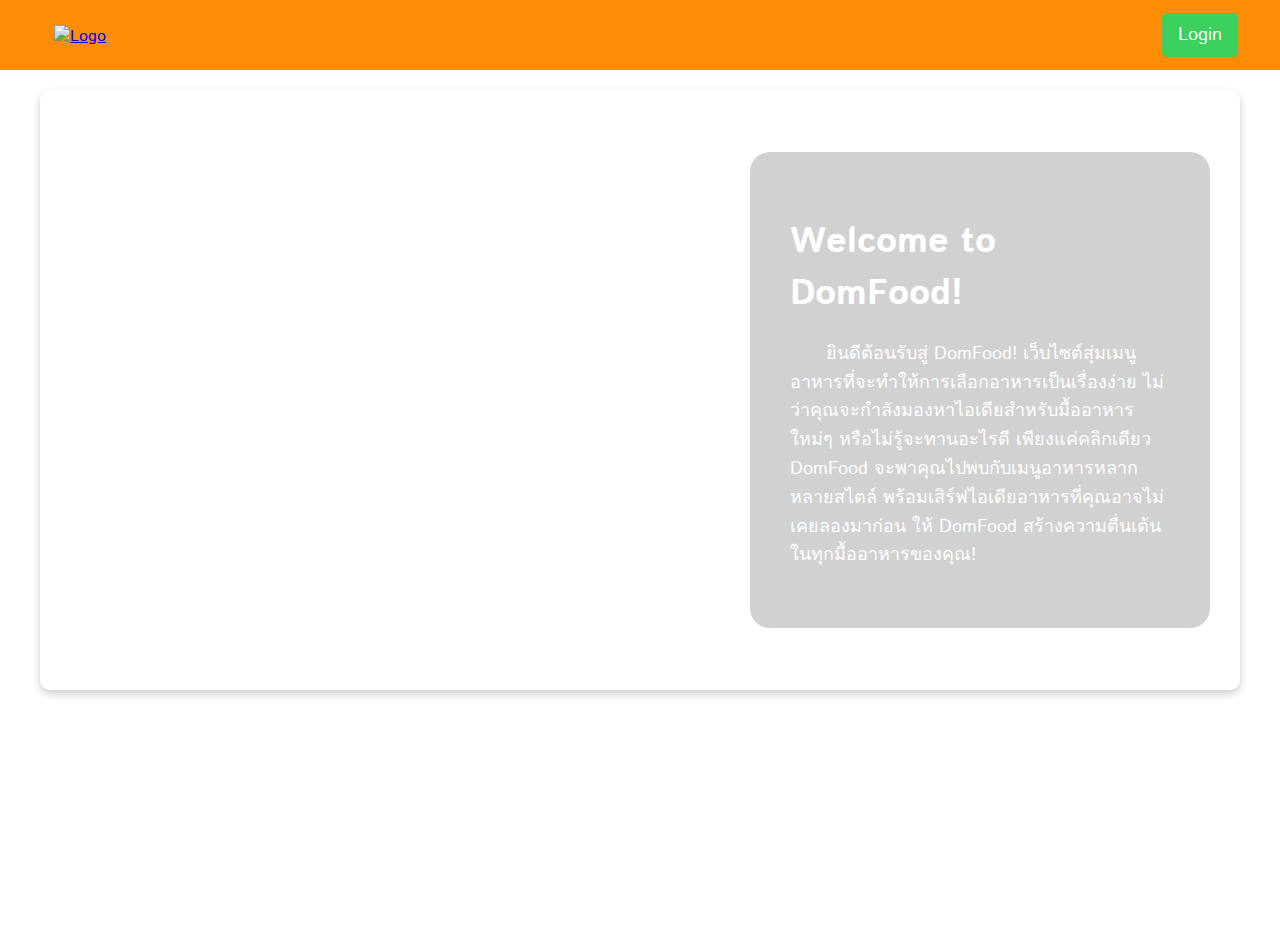
==== public/index.html @ 5105f94e "wait responsive" ====
<!DOCTYPE html>
<html lang="en">
<head>
    <meta charset="UTF-8">
    <title>Main</title>
    <!-- Include Istok Web font from Google Fonts -->
    <link href="https://fonts.googleapis.com/css2?family=Istok+Web&display=swap" rel="stylesheet">
    <link rel="stylesheet" href="index.css">
</head>
<body>
    <nav class="navbar">
        <div class="logo">
            <a href="#">
                <img src="pic/Logo.png" alt="Logo" class="logo-img">
            </a>
            <a href="login.html" class="login-button">Login</a>
        </div>
    </nav>

    <!-- Content with background image and right text -->
    <div class="content">
        <!-- Right Section (Text) -->
        <div class="right">
            <h1>Welcome to DomFood!</h1>
            <p>
                &nbsp;&nbsp;&nbsp&nbsp;&nbsp;&nbsp;ยินดีต้อนรับสู่ DomFood! 
                เว็บไซต์สุ่มเมนูอาหารที่จะทำให้การเลือกอาหารเป็นเรื่องง่าย 
                ไม่ว่าคุณจะกำลังมองหาไอเดียสำหรับมื้ออาหารใหม่ๆ หรือไม่รู้จะทานอะไรดี เพียงแค่คลิกเดียว DomFood 
                จะพาคุณไปพบกับเมนูอาหารหลากหลายสไตล์ พร้อมเสิร์ฟไอเดียอาหารที่คุณอาจไม่เคยลองมาก่อน 
                ให้ DomFood สร้างความตื่นเต้นในทุกมื้ออาหารของคุณ!
            </p>
        </div>
    </div>
    <script src="index.js"></script>
</body>
</html>
---- public/index.css ----
/* สไตล์ Navigation Bar */
.navbar {
  display: flex;
  align-items: center;
  justify-content: space-between;
  background-color: #FE8C05;
  padding: 0 30px;
  position: fixed;
  top: 0;
  width: 100%;
  height: 70px;
  box-sizing: border-box;
  z-index: 1000;
  font-family: "Istok Web", sans-serif;
}

.navbar .logo {
  display: flex;
  align-items: center;
  padding-left: 2%;
}

.logo-img {
  height: 75px;
  padding-top: 3px;
  width: auto;
  margin: 0;
}

/* สไตล์ของปุ่ม Login */
.login-button {
  position: fixed;
  right: 3.25%;
  font-family: 'Istok Web', sans-serif;
  font-size: 18px;
  color: white;
  text-decoration: none;
  padding: 8px 15px;
  border: 1px solid #3bcf5e;
  border-radius: 5px;
  background-color: #3bcf5e;
  transition: background-color 0.3s, color 0.3s;
  cursor: pointer;
  margin-left: 10px;
}

.login-button:hover {
  background-color: white;
  color: #3bcf5e;
}

/* การตั้งค่าสำหรับ Body และ HTML */
body, html {
  margin: 0;
  padding-top: 20px;
  width: 100%;
  height: 100%;
}

/* เนื้อหาหลักพร้อมพื้นหลัง */
.content {
  display: flex;
  justify-content: center;
  align-items: center;
  width: 1200px;
  height: 600px;
  margin: 50px auto;
  background-image: url('pic/top-view-tasty-salad-with-ingredients-dark-grey-health-food-diet.jpg');
  background-size: cover;
  background-position: center;
  background-repeat: no-repeat;
  color: white;
  position: relative;
  border-radius: 10px;
  box-shadow: 0 4px 8px rgba(0, 0, 0, 0.2);
}

/* สไตล์สำหรับเนื้อหาด้านขวา */
.content .right {
  font-family: "Istok Web", sans-serif;
  color: white;
  width: 50%;
  padding: 40px;
  border-radius: 20px;
  background-color: rgba(163, 163, 163, 0.5);
  margin-left: 710px;
  margin-right: 30px;
}

.content .right h1 {
  font-size: 36px;
  margin-bottom: 20px;
}

.content .right p {
  font-size: 18px;
  line-height: 1.6;
}
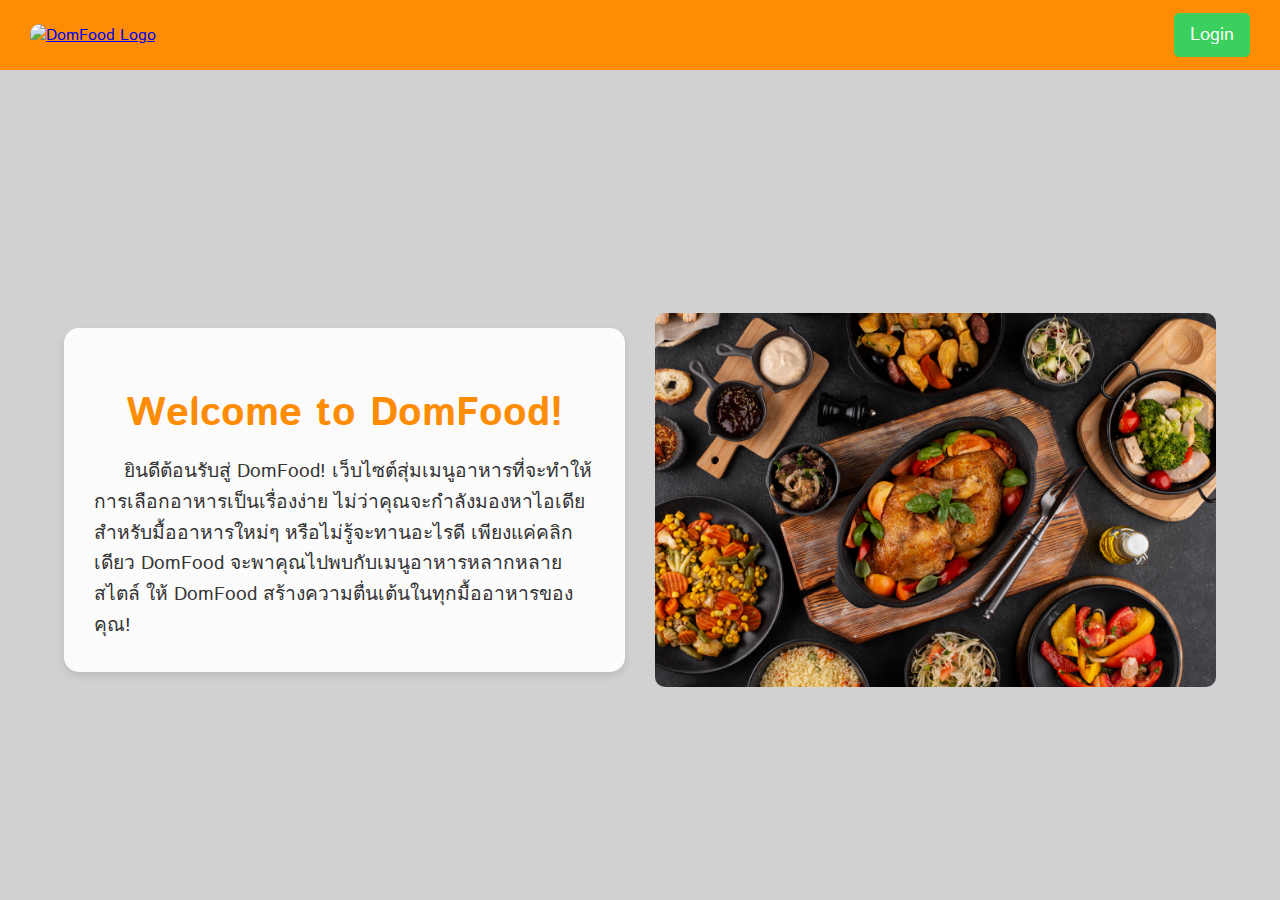
==== commit 5d2b715c: "final responsive1" ====
--- a/public/index.html
+++ b/public/index.html
@@ -2,35 +2,134 @@
 <html lang="en">
 <head>
     <meta charset="UTF-8">
-    <title>Main</title>
-    <!-- Include Istok Web font from Google Fonts -->
+    <meta name="viewport" content="width=device-width, initial-scale=1.0">
+    <meta name="description" content="DomFood - Discover exciting food menus with just one click.">
+    <meta name="author" content="DomFood Team">
+    <title>DomFood - Home</title>
     <link href="https://fonts.googleapis.com/css2?family=Istok+Web&display=swap" rel="stylesheet">
-    <link rel="stylesheet" href="index.css">
+
+    <style>
+        body {
+            background-color: rgba(163, 163, 163, 0.5);
+            margin: 0;
+            padding: 0;
+            font-family: "Istok Web", sans-serif;
+            height: 100vh;
+            display: flex;
+            flex-direction: column;
+        }
+
+        .navbar {
+            display: flex;
+            align-items: center;
+            justify-content: space-between;
+            background-color: #FE8C05;
+            padding: 0 30px;
+            position: fixed;
+            top: 0;
+            width: 100%;
+            height: 70px;
+            z-index: 1000;
+            box-sizing: border-box;
+        }
+
+        .logo {
+            display: flex;
+            align-items: center;
+        }
+
+        .logo-img {
+            height: 75px;
+            width: auto;
+        }
+
+        .login-button {
+            font-size: 18px;
+            color: white;
+            text-decoration: none;
+            padding: 8px 15px;
+            background-color: #3bcf5e;
+            border-radius: 5px;
+            border: 1px solid #3bcf5e;
+            cursor: pointer;
+            transition: background-color 0.3s, color 0.3s;
+        }
+
+        .login-button:hover {
+            background-color: white;
+            color: #3bcf5e;
+        }
+
+        .content {
+            display: grid;
+            grid-template-columns: 1fr 1fr;
+            gap: 30px;
+            width: 90%;
+            max-width: 1200px;
+            margin: 100px auto;
+            min-height: calc(100vh - 100px);
+            align-items: center;
+        }
+
+        img {
+            width: 100%;
+            height: auto;
+            border-radius: 10px;
+        }
+
+        .text-block {
+            background-color: rgba(255, 255, 255, 0.9);
+            padding: 30px;
+            border-radius: 15px;
+            box-shadow: 0 4px 8px rgba(0, 0, 0, 0.1);
+        }
+
+        h1 {
+            font-size: 2.5rem;
+            color: #FE8C05;
+            margin-bottom: 15px;
+            text-align: center;
+        }
+
+        p {
+            font-size: 1.2rem;
+            line-height: 1.6;
+            color: #333;
+            margin: 0;
+            text-align: left; /* ชิดซ้ายเสมอ */
+        }
+
+        @media (max-width: 900px) {
+            .content {
+                grid-template-columns: 1fr;
+                gap: 20px;
+            }
+
+            h1 {
+                text-align: center;
+            }
+        }
+    </style>
 </head>
 <body>
-    <nav class="navbar">
+    <nav class="navbar" role="navigation" aria-label="Main Navigation">
         <div class="logo">
-            <a href="#">
-                <img src="pic/Logo.png" alt="Logo" class="logo-img">
-            </a>
-            <a href="login.html" class="login-button">Login</a>
+            <a href="#"><img src="pic/Logo.png" alt="DomFood Logo" class="logo-img"></a>
         </div>
+        <a href="login.html" class="login-button">Login</a>
     </nav>
 
-    <!-- Content with background image and right text -->
     <div class="content">
-        <!-- Right Section (Text) -->
-        <div class="right">
+        <div class="text-block">
             <h1>Welcome to DomFood!</h1>
             <p>
-                &nbsp;&nbsp;&nbsp&nbsp;&nbsp;&nbsp;ยินดีต้อนรับสู่ DomFood! 
-                เว็บไซต์สุ่มเมนูอาหารที่จะทำให้การเลือกอาหารเป็นเรื่องง่าย 
-                ไม่ว่าคุณจะกำลังมองหาไอเดียสำหรับมื้ออาหารใหม่ๆ หรือไม่รู้จะทานอะไรดี เพียงแค่คลิกเดียว DomFood 
-                จะพาคุณไปพบกับเมนูอาหารหลากหลายสไตล์ พร้อมเสิร์ฟไอเดียอาหารที่คุณอาจไม่เคยลองมาก่อน 
+                &nbsp;&nbsp;&nbsp;&nbsp;&nbsp;ยินดีต้อนรับสู่ DomFood! เว็บไซต์สุ่มเมนูอาหารที่จะทำให้การเลือกอาหารเป็นเรื่องง่าย 
+                ไม่ว่าคุณจะกำลังมองหาไอเดียสำหรับมื้ออาหารใหม่ๆ หรือไม่รู้จะทานอะไรดี 
+                เพียงแค่คลิกเดียว DomFood จะพาคุณไปพบกับเมนูอาหารหลากหลายสไตล์ 
                 ให้ DomFood สร้างความตื่นเต้นในทุกมื้ออาหารของคุณ!
             </p>
         </div>
+        <img src="pic/main.jpg" alt="Delicious food displayed beautifully on a plate">
     </div>
-    <script src="index.js"></script>
 </body>
 </html>
